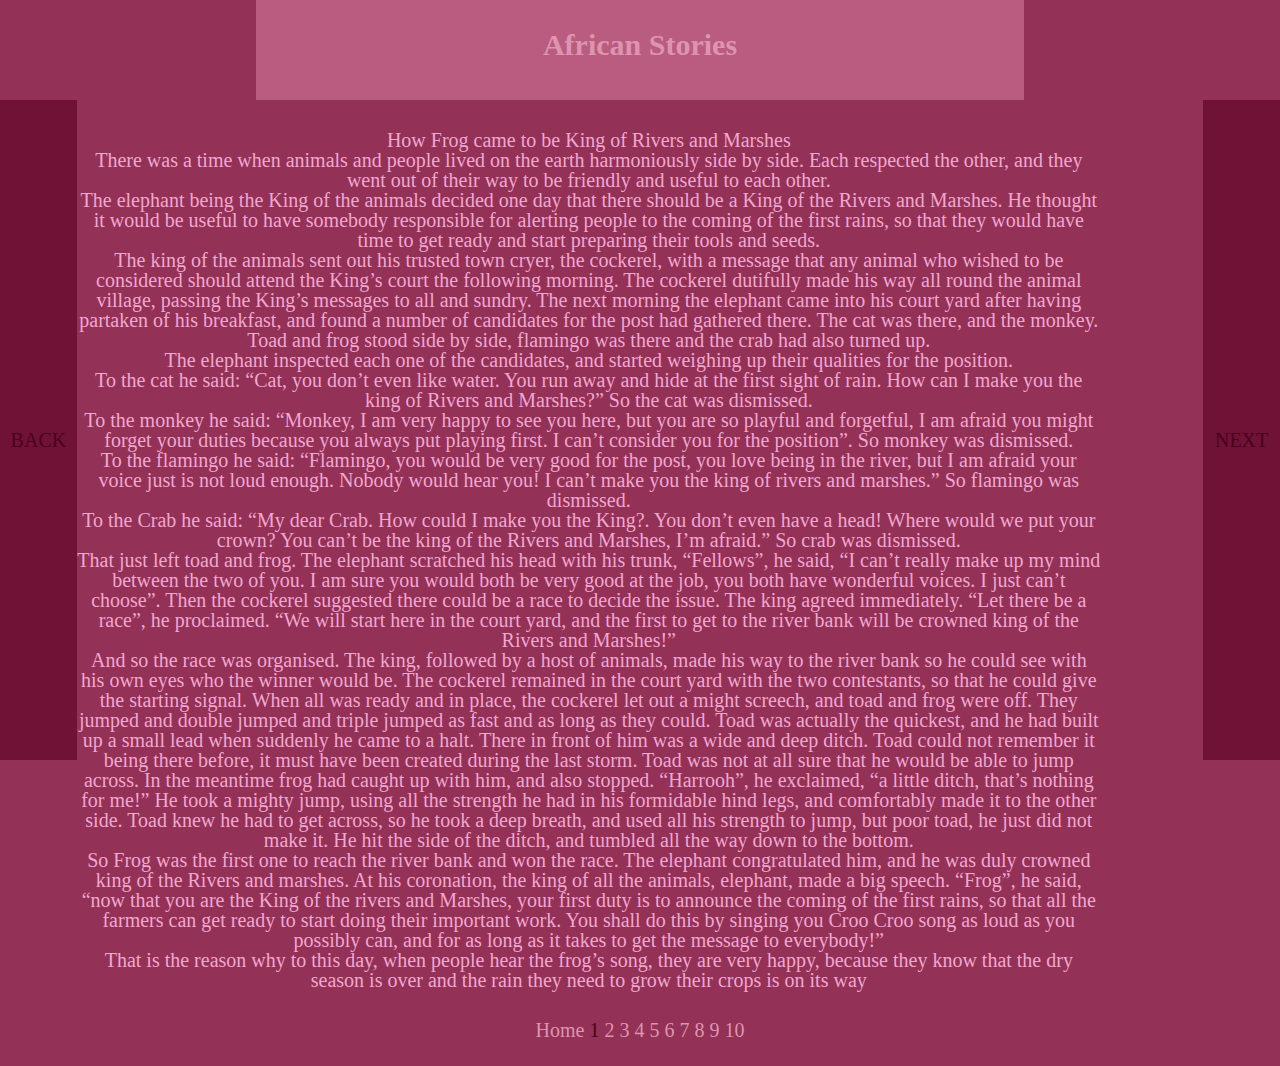
==== 1.html @ 4ddf50be "updating blank pages" ====
<!DOCTYPE html>
<html lang="en">
    <head>
        <meta charset="utf-8">
        <title>Afrikan hadithis</title>
        <link type="text/css" href="stylesheet.css" rel="stylesheet">
    </head>
    
    <body>
 <div id="container">
     <div id="top"> <span class="spanhm"><h1>African Stories</h1></span></div> 
     <div id="siderleft"><a href="">BACK</a></div>
     <div id="middleground"> <p>How Frog came to be King of Rivers and Marshes</p>

<p> </p>

<p>There was a time when animals and people lived on the earth harmoniously side by side. Each respected the other, and they went out of their way to be friendly and useful to each other.</p>

<p>The elephant being the King of the animals decided one day that there should be a King of the Rivers and Marshes. He thought it would be useful to have somebody responsible for alerting people to the coming of the first rains, so that they would have time to get ready and start preparing their tools and seeds.</p>

<p>The king of the animals sent out his trusted town cryer, the cockerel, with a message that any animal who wished to be considered should attend the King&rsquo;s court the following morning. The cockerel dutifully made his way all round the animal village, passing the King&rsquo;s messages to all and sundry. The next morning the elephant came into his court yard after having partaken of his breakfast, and found a number of candidates for the post had gathered there. The cat was there, and the monkey. Toad and frog stood side by side, flamingo was there and the crab had also turned up.</p>

<p> </p>

<p>The elephant inspected each one of the candidates, and started weighing up their qualities for the position.</p>

<p>To the cat he said: &ldquo;Cat, you don&rsquo;t even like water. You run away and hide at the first sight of rain. How can I make you the king of Rivers and Marshes?&rdquo; So the cat was dismissed.</p>

<p>To the monkey he said: &ldquo;Monkey, I am very happy to see you here, but you are so playful and forgetful, I am afraid you might forget your duties because you always put playing first. I can&rsquo;t consider you for the position&rdquo;. So monkey was dismissed.</p>

<p>To the flamingo he said: &ldquo;Flamingo, you would be very good for the post, you love being in the river, but I am afraid your voice just is not loud enough. Nobody would hear you! I can&rsquo;t make you the king of rivers and marshes.&rdquo; So flamingo was dismissed.</p>

<p>To the Crab he said: &ldquo;My dear Crab. How could I make you the King?. You don&rsquo;t even have a head! Where would we put your crown? You can&rsquo;t be the king of the Rivers and Marshes, I&rsquo;m afraid.&rdquo; So crab was dismissed.</p>

<p>That just left toad and frog. The elephant scratched his head with his trunk, &ldquo;Fellows&rdquo;, he said, &ldquo;I can&rsquo;t really make up my mind between the two of you. I am sure you would both be very good at the job, you both have wonderful voices. I just can&rsquo;t choose&rdquo;. Then the cockerel suggested there could be a race to decide the issue. The king agreed immediately. &ldquo;Let there be a race&rdquo;, he proclaimed. &ldquo;We will start here in the court yard, and the first to get to the river bank will be crowned king of the Rivers and Marshes!&rdquo;</p>

<p> </p>

<p>And so the race was organised. The king, followed by a host of animals, made his way to the river bank so he could see with his own eyes who the winner would be. The cockerel remained in the court yard with the two contestants, so that he could give the starting signal. When all was ready and in place, the cockerel let out a might screech, and toad and frog were off. They jumped and double jumped and triple jumped as fast and as long as they could. Toad was actually the quickest, and he had built up a small lead when suddenly he came to a halt. There in front of him was a wide and deep ditch. Toad could not remember it being there before, it must have been created during the last storm. Toad was not at all sure that he would be able to jump across. In the meantime frog had caught up with him, and also stopped. &ldquo;Harrooh&rdquo;, he exclaimed, &ldquo;a little ditch, that&rsquo;s nothing for me!&rdquo; He took a mighty jump, using all the strength he had in his formidable hind legs, and comfortably made it to the other side. Toad knew he had to get across, so he took a deep breath, and used all his strength to jump, but poor toad, he just did not make it. He hit the side of the ditch, and tumbled all the way down to the bottom.</p>

<p> </p>

<p>So Frog was the first one to reach the river bank and won the race. The elephant congratulated him, and he was duly crowned king of the Rivers and marshes. At his coronation, the king of all the animals, elephant, made a big speech. &ldquo;Frog&rdquo;, he said, &ldquo;now that you are the King of the rivers and Marshes, your first duty is to announce the coming of the first rains, so that all the farmers can get ready to start doing their important work. You shall do this by singing you Croo Croo song as loud as you possibly can, and for as long as it takes to get the message to everybody!&rdquo;</p>

<p> </p>

<p>That is the reason why to this day, when people hear the frog&rsquo;s song, they are very happy, because they know that the dry season is over and the rain they need to grow their crops is on its way</p> </div>
     <div id="siderright"><a href="1.html">NEXT</a></div>
     <div id="bottomer">
         <span class="bt">
             <a class="pagid" href="index.html">Home</a>
             <a class="this" >1</a>
             <a class="pagid" href="2.html">2</a>
             <a class="pagid" href="3.html">3</a>
             <a class="pagid" href="4.html">4</a>
             <a class="pagid" href="5.html">5</a>
             <a class="pagid" href="6.html">6</a>
             <a class="pagid" href="7.html">7</a>
             <a class="pagid" href="8.html">8</a>
             <a class="pagid" href="9.html">9</a>
             <a class="pagid" href="10.html">10</a>    
         </span> 
     </div>
 </div>
        <footer><small>&copy;Letting Henry</small></footer>
    </body>
</html>
---- stylesheet.css ----
/* http://meyerweb.com/eric/tools/css/reset/ 
   v2.0 | 20110126
   License: none (public domain)
*/

html, body, div, span, applet, object, iframe,
h1, h2, h3, h4, h5, h6, p, blockquote, pre,
a, abbr, acronym, address, big, cite, code,
del, dfn, em, img, ins, kbd, q, s, samp,
small, strike, strong, sub, sup, tt, var,
b, u, i, center,
dl, dt, dd, ol, ul, li,
fieldset, form, label, legend,
table, caption, tbody, tfoot, thead, tr, th, td,
article, aside, canvas, details, embed, 
figure, figcaption, footer, header, hgroup, 
menu, nav, output, ruby, section, summary,
time, mark, audio, video {
	margin: 0;
	padding: 0;
	border: 0;
	font-size: 100%;
	font: inherit;
	vertical-align: baseline;
}
/* HTML5 display-role reset for older browsers */
article, aside, details, figcaption, figure, 
footer, header, hgroup, menu, nav, section {
	display: block;
}
body {
	line-height: 1;
}
ol, ul {
	list-style: none;
}
blockquote, q {
	quotes: none;
}
blockquote:before, blockquote:after,
q:before, q:after {
	content: '';
	content: none;
}
table {
	border-collapse: collapse;
	border-spacing: 0;
}

a{
 color: #4a001b; 
}
/*  mine begins here  */
/*--------------------*/


body{
  margin: 0 auto;
    top: 0;
    text-align: center;
    background-color: #943156;
}

#container{
   width: 100%;
   height: auto;
   background-color: #943156;
   margin: 0 auto;
   font-size: 20px;
}
.spanhm{
  font-size: 30px;
  font-weight: 600;
}

#top{
    padding-top: 30px;
   text-align: center;
    color:#de94af;
    background-color: #b95c7f;
    width: 60%;
    margin: 0 auto;
    height: 70px;
}
#siderleft{
   width: 6%;
   height: 330px;
    float: left;
    background-color:#6f1235 ;
    color: #4a001b;
    padding-top: 330px;
    margin-right: 4% solid transparent;
    transition: width 0.6s;
}

#siderleft:hover{
    width: 10%;
    margin-right: 0;
    
}

#middleground{
    margin-top: 30px;
 min-height: 700px;
 width: 80%;
float: left;
background-color: #943156;
    color: #f0a7d0;
}

#siderright{
    width: 6%;
   height: 330px;
    float: right; 
    background-color:#6f1235 ;
    padding-top: 330px;
    color: #4a001b;
    margin-left: 4% solid transparent;
    transition: width 0.6s;
}

#siderright:hover{
  width: 10%;
   margin-left: 0; 
}

#bottomer{
  width: 100%;
  height: 30px;
 padding-top: 10px;
 text-align: center;
    float: left;
    margin-top: 20px;
}
.bt{
width: 100%;
}
footer{
    color: #943156;
    float: left;
    width: 100%;
    height: auto;
}
.this{
    color: #4a001b;
}
.pagid{
 color: #de94af;   
}
a{
    text-decoration: none;
}
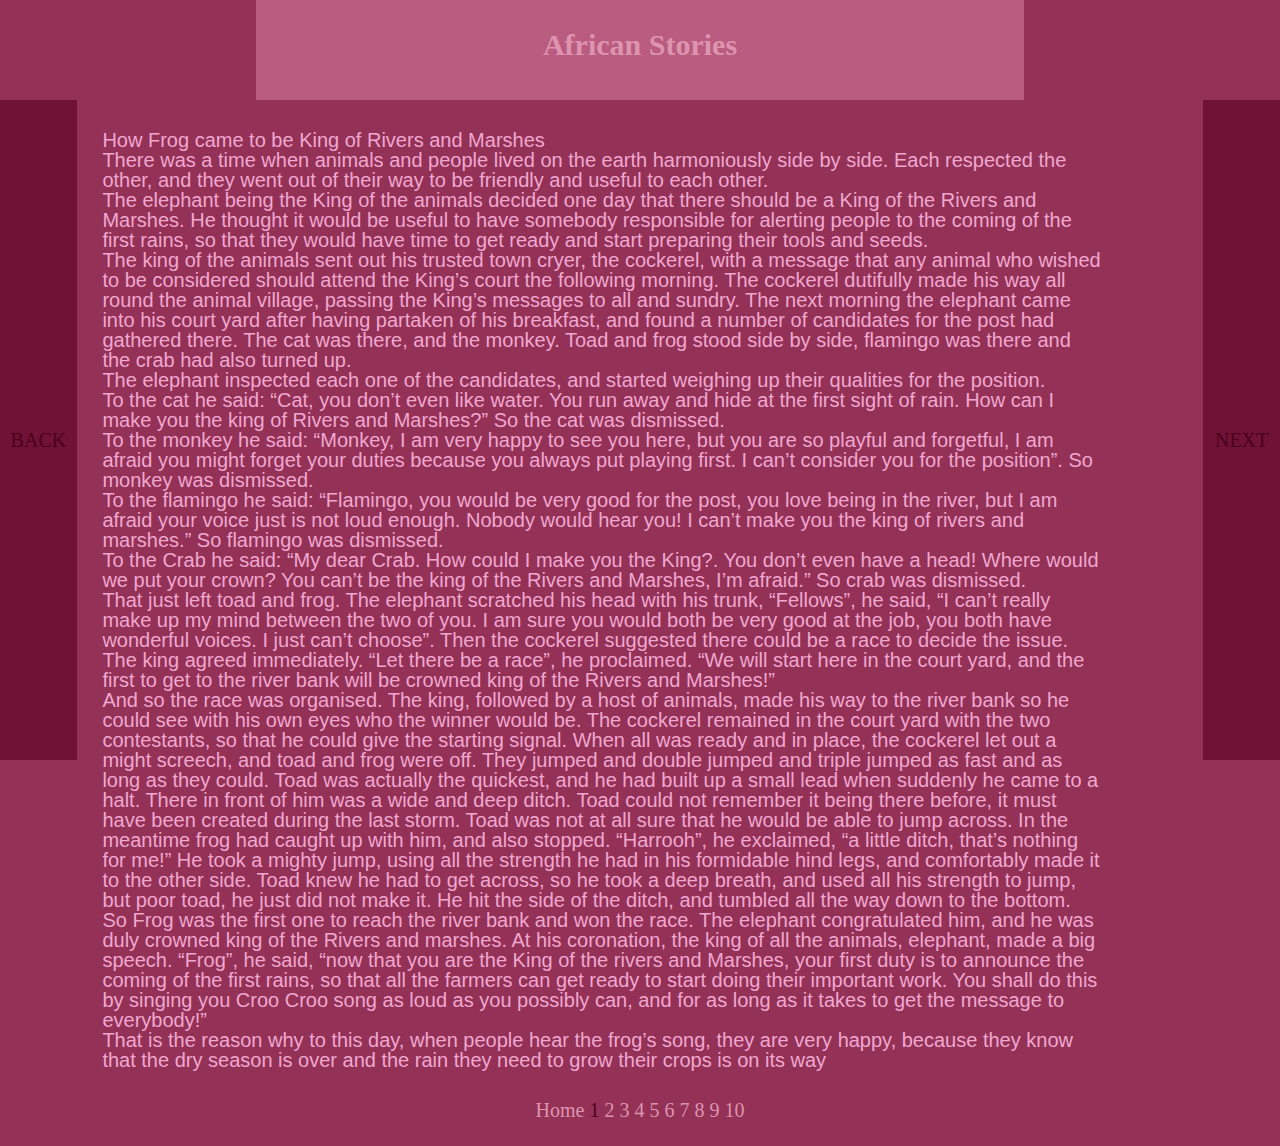
==== commit 077bb4f5: "page 1 and 2 change" ====
--- a/1.html
+++ b/1.html
@@ -62,6 +62,6 @@
          </span> 
      </div>
  </div>
-        <footer><small>&copy;Letting Henry</small></footer>
+        <div id="footer"><small>&copy;Letting Henry</small></div>
     </body>
 </html>--- a/stylesheet.css
+++ b/stylesheet.css
@@ -92,6 +92,15 @@
     margin-right: 4% solid transparent;
     transition: width 0.6s;
 }
+#siderlefth{
+   width: 6%;
+   height: 330px;
+    float: left;
+    background-color:#6f1235 ;
+    color: #4a001b;
+    padding-top: 330px;
+    margin-right: 4% solid transparent;
+}
 
 #siderleft:hover{
     width: 10%;
@@ -102,10 +111,13 @@
 #middleground{
     margin-top: 30px;
  min-height: 700px;
- width: 80%;
+ width: 78%;
 float: left;
 background-color: #943156;
     color: #f0a7d0;
+    text-align: left;
+    margin-left: 2%;
+    font-family: 'Questrial', sans-serif;
 }
 
 #siderright{
@@ -117,6 +129,15 @@
     color: #4a001b;
     margin-left: 4% solid transparent;
     transition: width 0.6s;
+}
+#siderrightl{
+    width: 6%;
+   height: 330px;
+    float: right; 
+    background-color:#6f1235 ;
+    padding-top: 330px;
+    color: #4a001b;
+    margin-left: 4% solid transparent;
 }
 
 #siderright:hover{
@@ -135,7 +156,7 @@
 .bt{
 width: 100%;
 }
-footer{
+#footer{
     color: #943156;
     float: left;
     width: 100%;
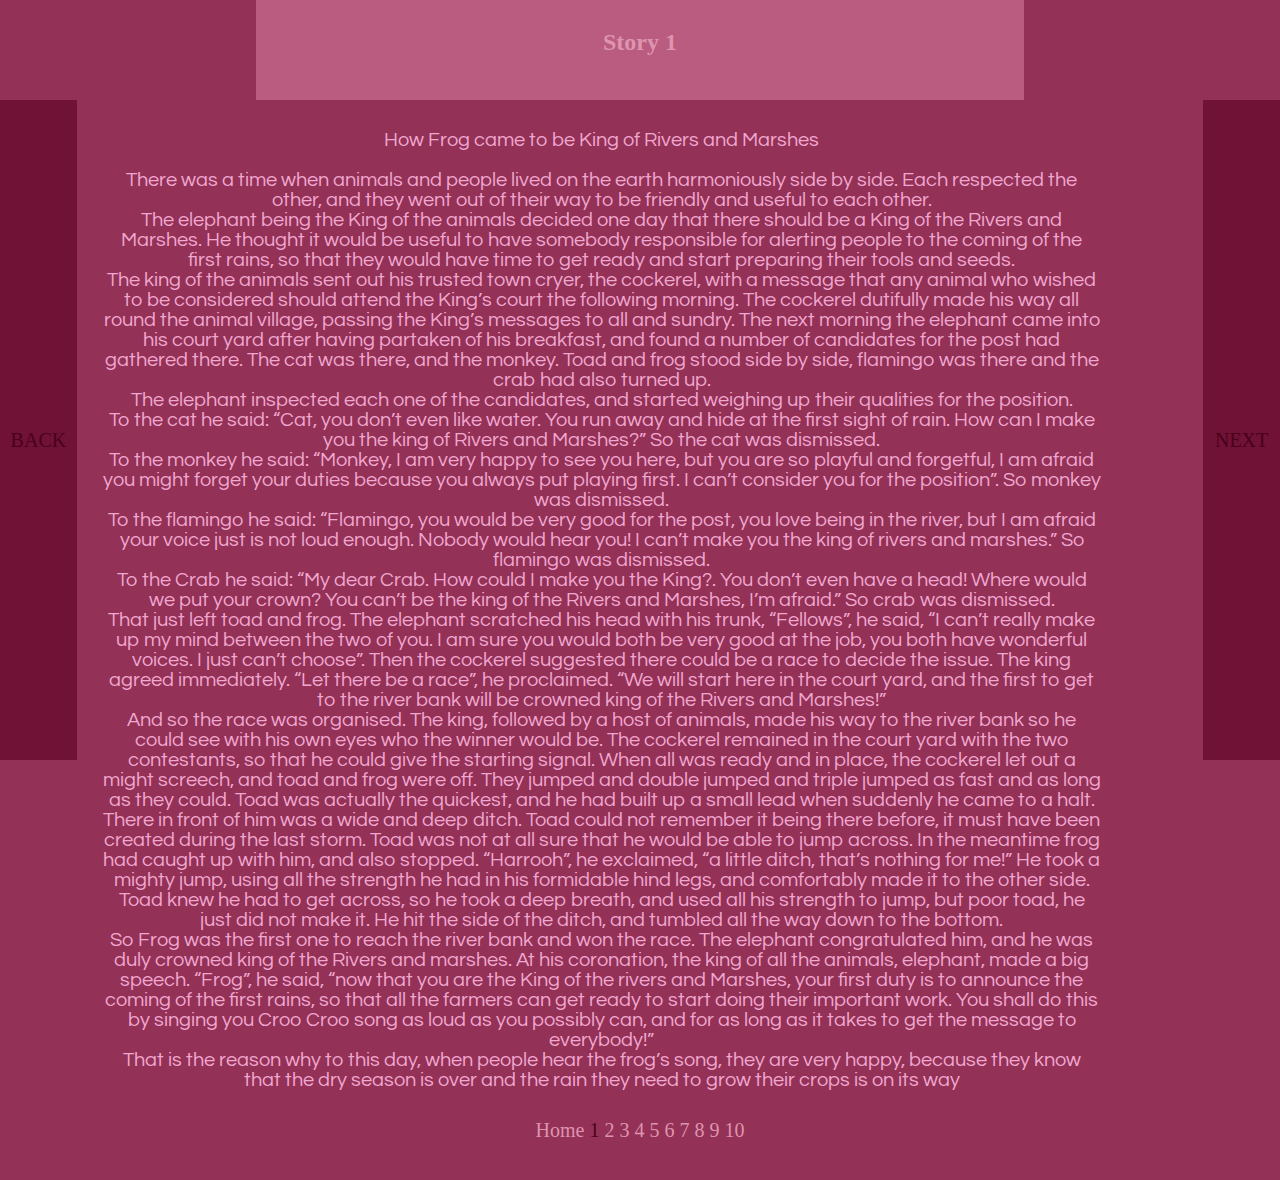
==== commit 38a64a58: "changes" ====
--- a/1.html
+++ b/1.html
@@ -4,13 +4,14 @@
         <meta charset="utf-8">
         <title>Afrikan hadithis</title>
         <link type="text/css" href="stylesheet.css" rel="stylesheet">
+        <link href='https://fonts.googleapis.com/css?family=Questrial' rel='stylesheet' type='text/css'>
     </head>
     
     <body>
  <div id="container">
-     <div id="top"> <span class="spanhm"><h1>African Stories</h1></span></div> 
+     <div id="top"> <span class="spanhm"><h1>Story 1</h1></span></div> 
      <div id="siderleft"><a href="">BACK</a></div>
-     <div id="middleground"> <p>How Frog came to be King of Rivers and Marshes</p>
+     <div id="middleground"> <p>How Frog came to be King of Rivers and Marshes</p><br>
 
 <p> </p>
 
--- a/stylesheet.css
+++ b/stylesheet.css
@@ -100,6 +100,7 @@
     color: #4a001b;
     padding-top: 330px;
     margin-right: 4% solid transparent;
+    
 }
 
 #siderleft:hover{
@@ -115,9 +116,35 @@
 float: left;
 background-color: #943156;
     color: #f0a7d0;
-    text-align: left;
+    text-align: center;
     margin-left: 2%;
     font-family: 'Questrial', sans-serif;
+}
+#middlegroundr{
+    margin-top: 30px;
+ min-height: 700px;
+ width: 78%;
+float: left;
+background-color: #943156;
+    color: #f0a7d0;
+    text-align: center;
+    margin-left: 2%;
+    font-family: 'Questrial', sans-serif;
+}
+
+button{
+    height: 20%;
+    border-style: hidden;
+    width: 35%;
+    background-color: #4c001d;
+    color: ; 
+   font-size:36px;
+}
+button:hover{
+    color: antiquewhite;
+    height: 45%;
+    width: 40%;
+    box-shadow: 2px 2px 2px 2px brown;
 }
 
 #siderright{
@@ -160,7 +187,7 @@
     color: #943156;
     float: left;
     width: 100%;
-    height: auto;
+    height:30px;
 }
 .this{
     color: #4a001b;
@@ -170,4 +197,11 @@
 }
 a{
     text-decoration: none;
+}
+h1{
+  font-size: 24px;  
+}
+
+h3{
+font-size: 20px;    
 }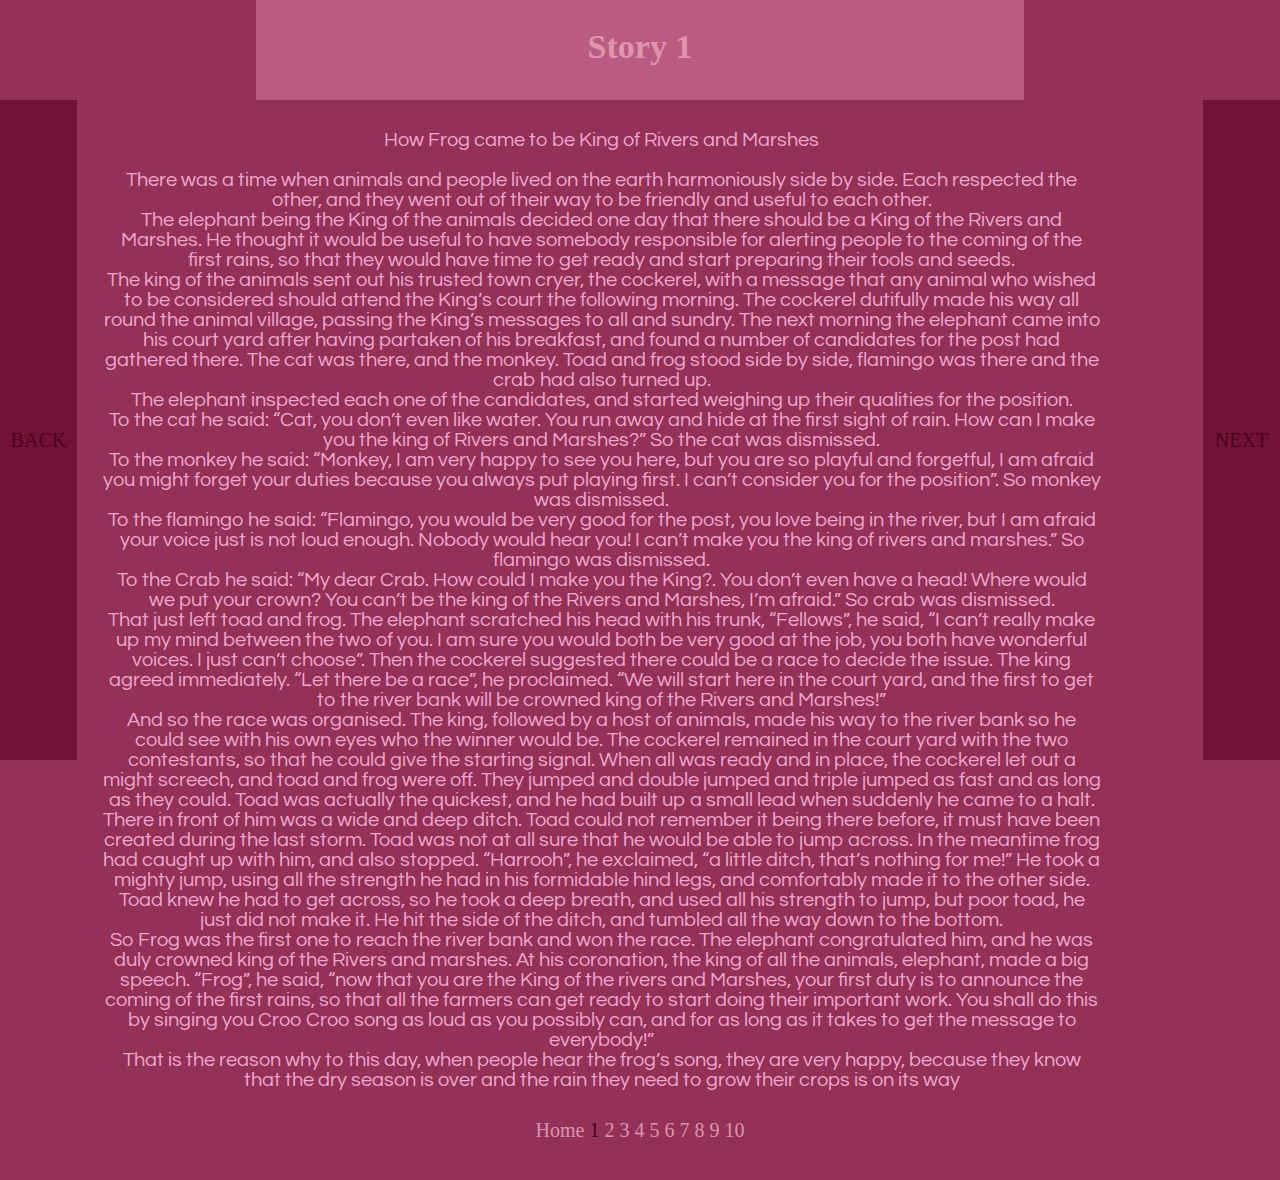
==== commit adc9cd03: "genuine changes" ====
--- a/1.html
+++ b/1.html
@@ -46,7 +46,7 @@
 <p> </p>
 
 <p>That is the reason why to this day, when people hear the frog&rsquo;s song, they are very happy, because they know that the dry season is over and the rain they need to grow their crops is on its way</p> </div>
-     <div id="siderright"><a href="1.html">NEXT</a></div>
+     <div id="siderright"><a href="2.html">NEXT</a></div>
      <div id="bottomer">
          <span class="bt">
              <a class="pagid" href="index.html">Home</a>
--- a/stylesheet.css
+++ b/stylesheet.css
@@ -135,16 +135,23 @@
 button{
     height: 20%;
     border-style: hidden;
+    font-family: 'Poiret One', cursive;
     width: 35%;
     background-color: #4c001d;
     color: ; 
    font-size:36px;
+    transition: border-radius 0.3s, width 0.3s, font-size 0.2s, color 0.3s;
+    font-weight: 900;
 }
 button:hover{
     color: antiquewhite;
-    height: 45%;
+    height: 71%;
     width: 40%;
     box-shadow: 2px 2px 2px 2px brown;
+    border-radius: 15%;
+    font-family: 'Poiret One', cursive;
+    font-size: 40px;
+    font-kerning: 2px;
 }
 
 #siderright{
@@ -199,9 +206,11 @@
     text-decoration: none;
 }
 h1{
-  font-size: 24px;  
+  font-size: 34px;
+  font-family: 'Indie Flower', cursive;
 }
 
 h3{
-font-size: 20px;    
+font-size: 20px; 
+font-weight: 700;
 }